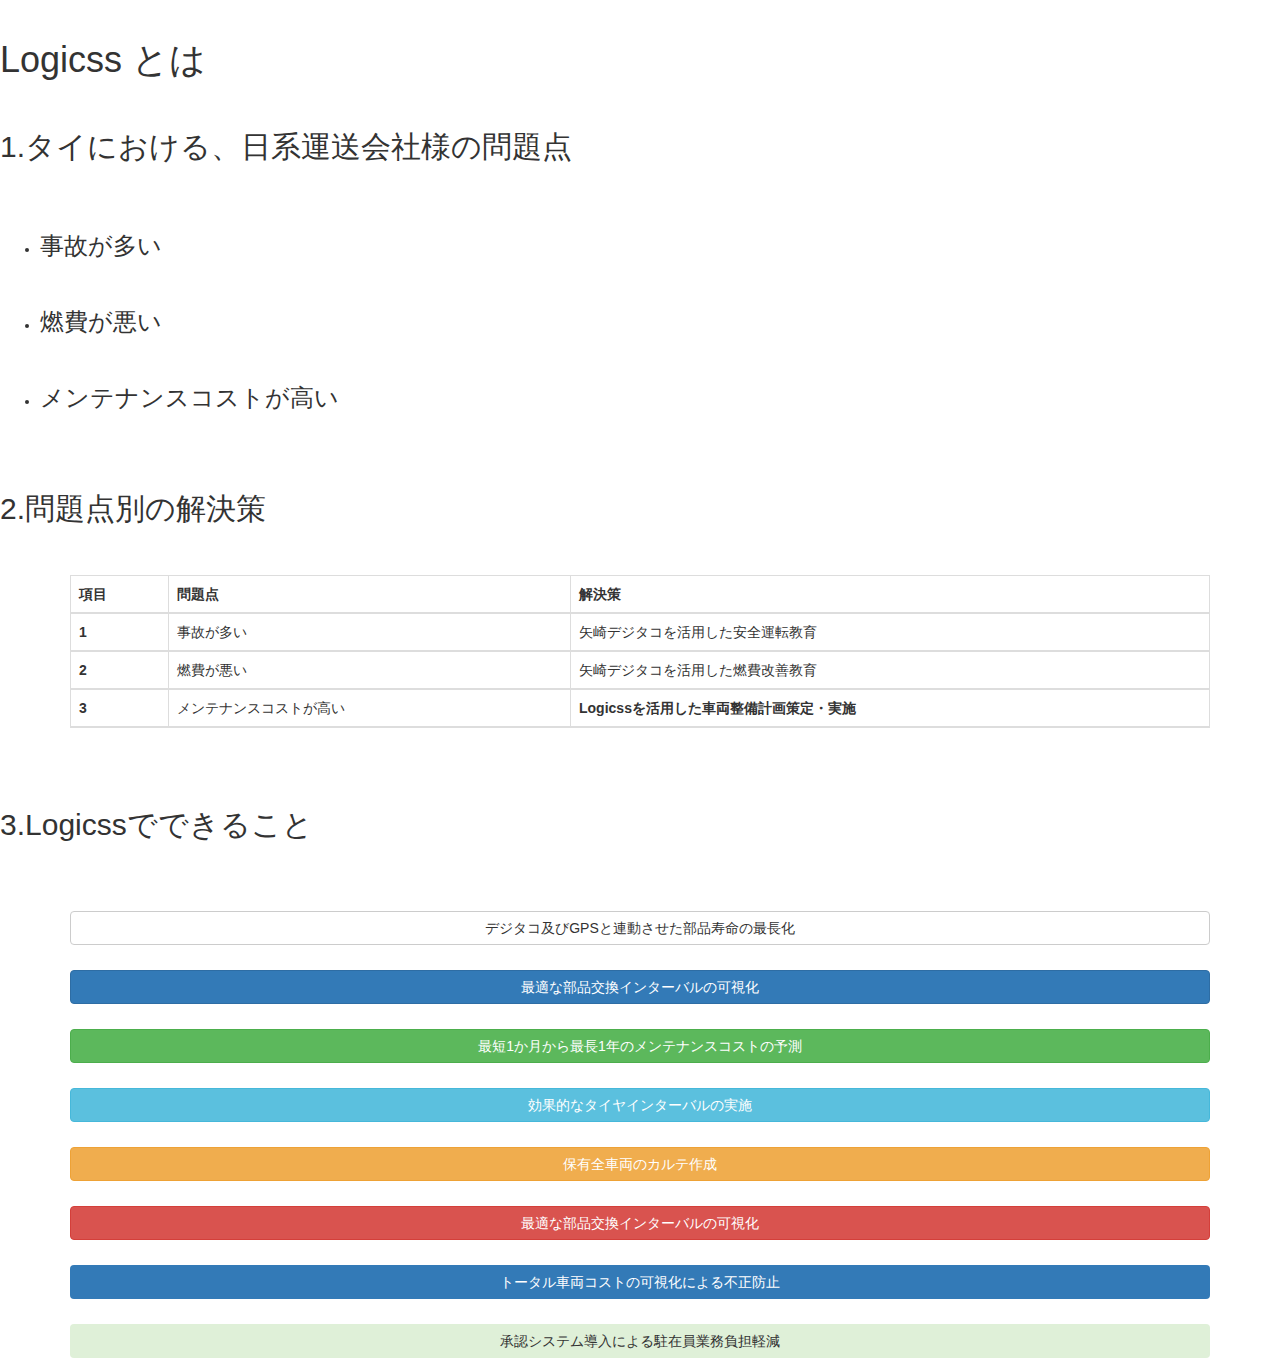
==== portfolio1.html @ ad46bc04 "1st commit portfolio" ====
<!DOCTYPE html>
<html lang="ja">
  <head>
    <meta charset="utf-8">
    <meta http-equiv="X-UA-Compatible" content="IE=edge">
    <meta name="viewport" content="width=device-width, initial-scale=1">
    <title>Logicssシステムのご紹介 </title>
    <!-- BootstrapのCSS読み込み -->
    <link rel="stylesheet" href="//maxcdn.bootstrapcdn.com/bootstrap/3.3.5/css/bootstrap.min.css">
    <!-- jQuery読み込み -->
    <script src="//ajax.googleapis.com/ajax/libs/jquery/1.11.3/jquery.min.js"></script>
    <!-- BootstrapのJS読み込み -->
    <script src="//maxcdn.bootstrapcdn.com/bootstrap/3.3.5/js/bootstrap.min.js"></script>
  </head>
   <body>
  　<h1>Logicss とは</h1>
  　 <h2>1.タイにおける、日系運送会社様の問題点</h2>
  　 <ul>
  　 <li><h3>事故が多い</h3></li>
  　 <li><h3>燃費が悪い</h3></li>
  　 <li><h3>メンテナンスコストが高い</h3></li>
  　 </ul>
  　<h2>2.問題点別の解決策</h2>
    
  　　<div class="container">
  　　<table class="table table-striped table-bordered">
  　　<thead>
  　　<tr>
  　　<th>項目</th>
  　　<th>問題点</th>
  　　<th>解決策</th>
  　　</tr>
  　　</thead>
  　　<thead>
  　　<tr>
  　　<th scope=row>1</th>
  　　<td>事故が多い</td>
  　　<td>矢崎デジタコを活用した安全運転教育</td>
  　　</tr>
  　　<tr>
  　　<th scope=row>2</th>
  　　<td>燃費が悪い</td>
  　　<td>矢崎デジタコを活用した燃費改善教育</td>
  　　</tr> 
  　　<tr>
  　　<th scope=row>3</th>
  　　<td>メンテナンスコストが高い</td>
  　　<td><strong>Logicssを活用した車両整備計画策定・実施</strong></td>
      </tr>  
  　　</thead>
  　　</table>  
  　　</div>
  　<h2>3.Logicssでできること</h2>
  　<div class="container">
  　<P> 
  　 <button type="button" class="btn btn-default btn-block">デジタコ及びGPSと連動させた部品寿命の最長化</button>
  　 <button type="button" class="btn btn-primary btn-block">最適な部品交換インターバルの可視化</button>
  　 <button type="button" class="btn btn-success btn-block">最短1か月から最長1年のメンテナンスコストの予測</button>
  　 <button type="button" class="btn btn-info btn-block">効果的なタイヤインターバルの実施</button>
  　 <button type="button" class="btn btn-warning btn-block">保有全車両のカルテ作成</button>
  　 <button type="button" class="btn btn-danger btn-block">最適な部品交換インターバルの可視化</button>
  　 <button type="button" class="btn bg-primary btn-block">トータル車両コストの可視化による不正防止</button>
  　 <button type="button" class="btn bg-success btn-block">承認システム導入による駐在員業務負担軽減</button>
    </p>
    </div>
    
    </body>
</html>
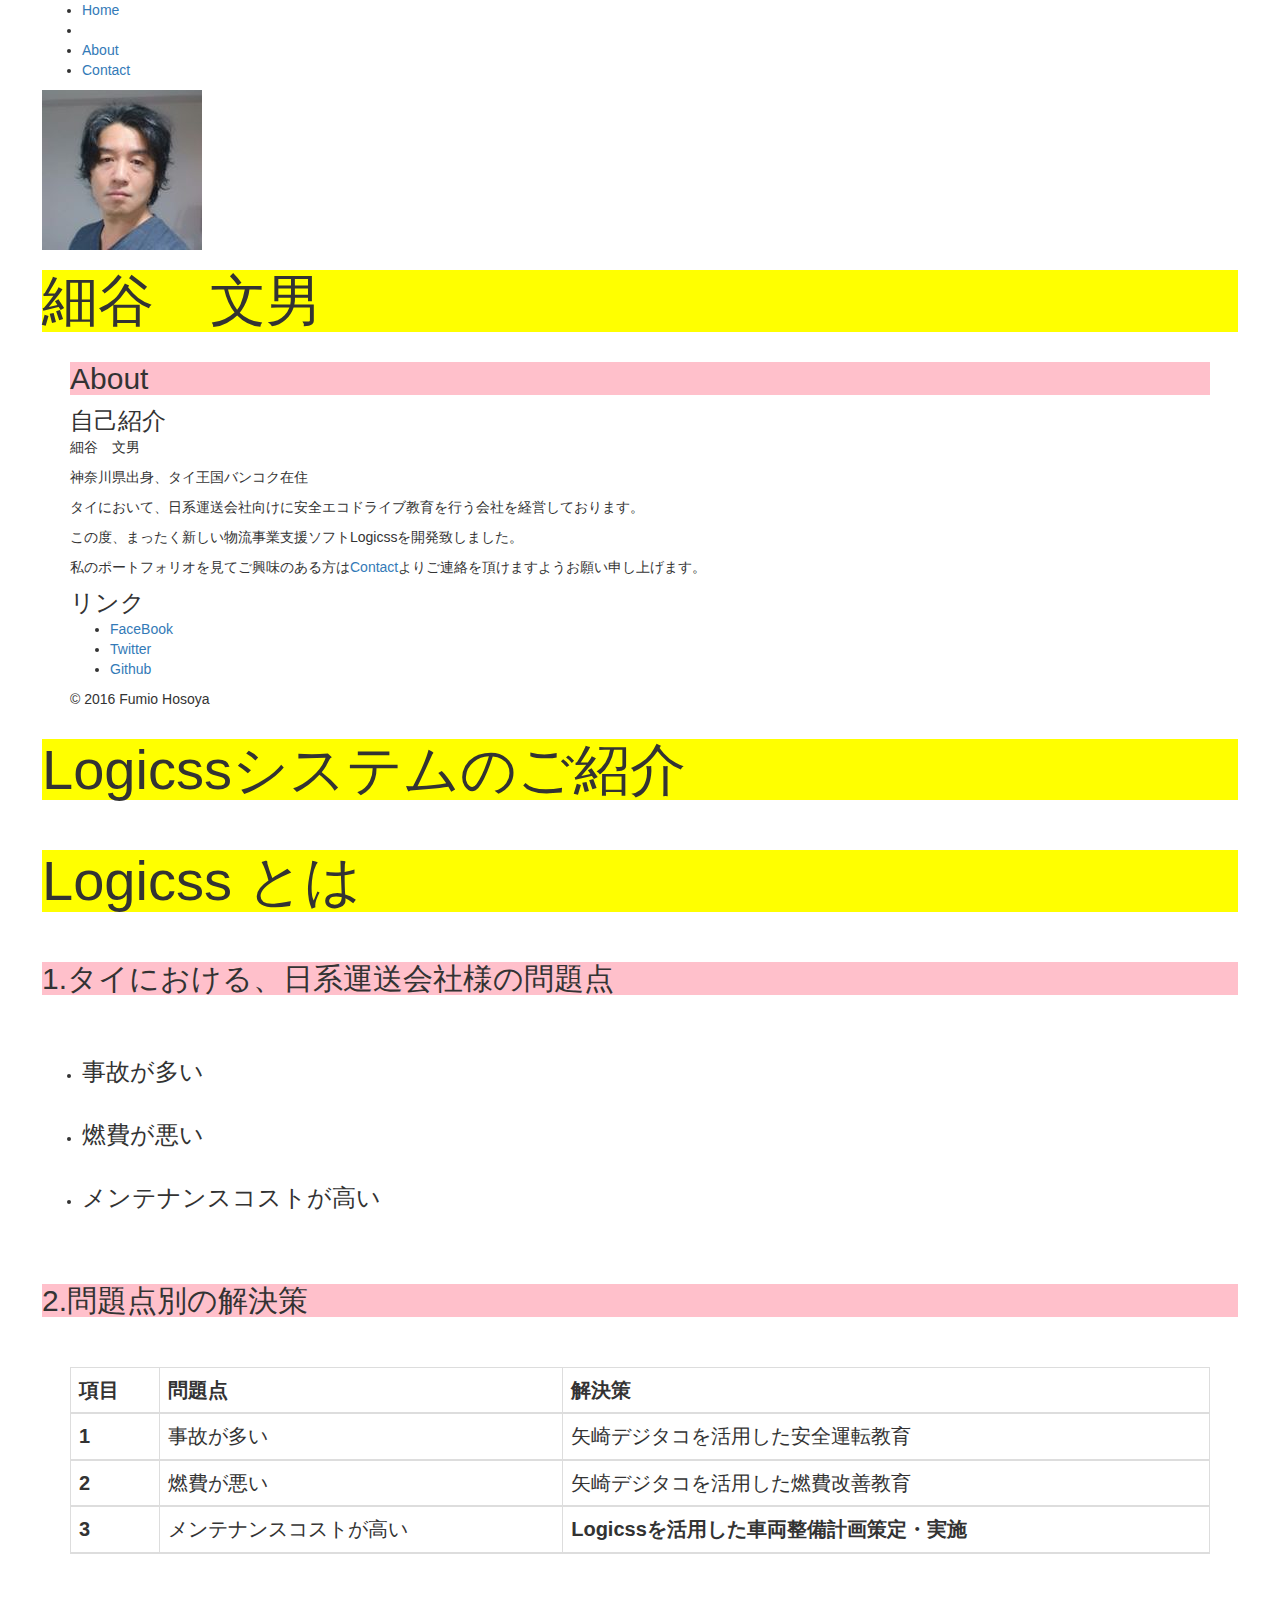
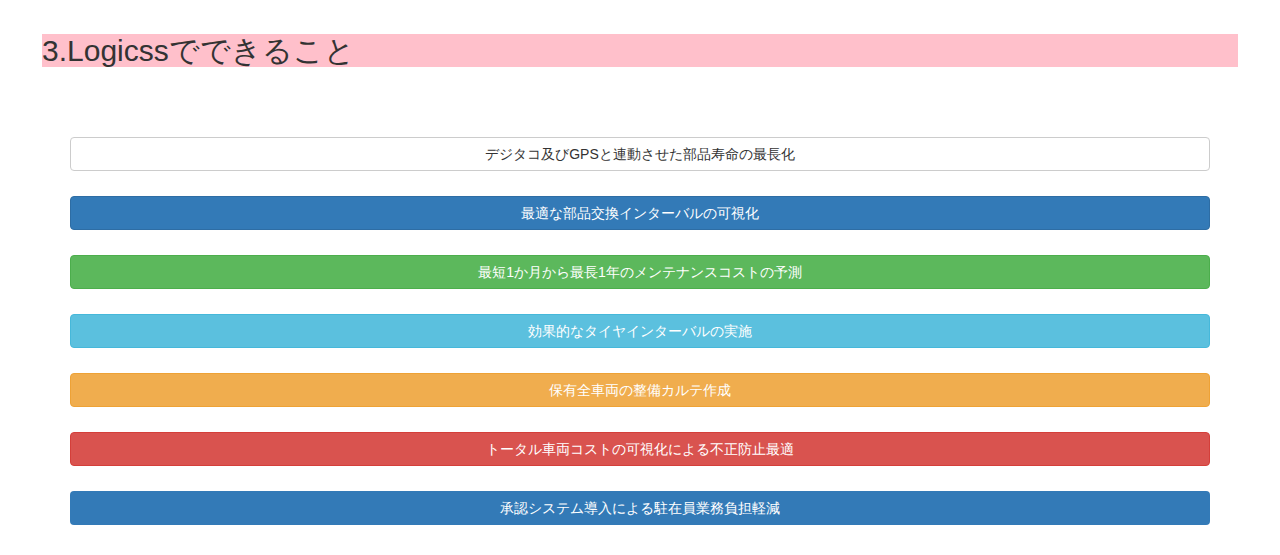
==== commit 6c0f4bfd: "portfolio update3" ====
--- a/portfolio1.html
+++ b/portfolio1.html
@@ -4,17 +4,70 @@
     <meta charset="utf-8">
     <meta http-equiv="X-UA-Compatible" content="IE=edge">
     <meta name="viewport" content="width=device-width, initial-scale=1">
-    <title>Logicssシステムのご紹介 </title>
+    <head>
+    <title>細谷　文男｜｜About</title>
+    <link rel+"stylesheet" href="about css">
+    </head>
+    <body>
+      <header>
+        <nav>
+          <ul>
+          <li><a href=index.html">Home</a><li>
+          <li><a href=about.html" class="selected">About</a></li>
+          <li><a href="contact.html">Contact</a></li>
+          </ul>
+        </nav>
+        <div id="logo">
+          <img src="portfolio.jpg" alt="">
+          <h1>細谷　文男</h1>
+        </div>
+      </header>
+      <div class="container"
+       <section>
+        <h2>About</h2>
+        <h3>自己紹介</h3>
+        <p>細谷　文男</p>
+        <p>神奈川県出身、タイ王国バンコク在住</p>
+        <p>タイにおいて、日系運送会社向けに安全エコドライブ教育を行う会社を経営しております。</p>
+        <p>この度、まったく新しい物流事業支援ソフトLogicssを開発致しました。</p>
+        <P>私のポートフォリオを見てご興味のある方は<a href="contract.html">Contact</a>よりご連絡を頂けますようお願い申し上げます。</P>
+        <H3>リンク</H3>
+        <ul>
+          <li><a href="https://www.facebook.com/fumiohosoya" target="_blank">FaceBook</a></li>
+          <li><a href="https://twitter.com/fumiohosoya" target="_blank">Twitter</a></li>
+          <li><a href="https://www.github/fumiohosoya" target="_blank">Github</a></li>
+        </ul>  
+       </section>
+       <footer>
+          <p>&copy; 2016 Fumio Hosoya</p>
+       </footer>    
+       </div>
+    </body>
+    </html>
+    <h1>Logicssシステムのご紹介 </h1>
     <!-- BootstrapのCSS読み込み -->
     <link rel="stylesheet" href="//maxcdn.bootstrapcdn.com/bootstrap/3.3.5/css/bootstrap.min.css">
     <!-- jQuery読み込み -->
     <script src="//ajax.googleapis.com/ajax/libs/jquery/1.11.3/jquery.min.js"></script>
     <!-- BootstrapのJS読み込み -->
     <script src="//maxcdn.bootstrapcdn.com/bootstrap/3.3.5/js/bootstrap.min.js"></script>
-  </head>
-   <body>
-  　<h1>Logicss とは</h1>
+    <head>
+    <style type="text/css">
+    body { background: white; }
+    body { margin-left: 3em; margin-right: 3em; }
+    h1 { background: yellow; font-size: 4em;}
+    h2 { background: pink; font-size: 30px;} 
+    h3 { line-height: 0.5em; }
+    th { font-size: 20px; }
+    td { font-size: 20px; }
+    btn { font-size: 4em; }
+    button { font-size: 4em; }
+    </style>
+    </head>
+     <body>
+   　<h1>Logicss とは</h1>
   　 <h2>1.タイにおける、日系運送会社様の問題点</h2>
+  　  
   　 <ul>
   　 <li><h3>事故が多い</h3></li>
   　 <li><h3>燃費が悪い</h3></li>
@@ -23,8 +76,8 @@
   　<h2>2.問題点別の解決策</h2>
     
   　　<div class="container">
-  　　<table class="table table-striped table-bordered">
-  　　<thead>
+  　　<table class="table table-striped: table-bordered">
+  　　　<thead>
   　　<tr>
   　　<th>項目</th>
   　　<th>問題点</th>
@@ -52,19 +105,19 @@
   　　</div>
   　<h2>3.Logicssでできること</h2>
   　<div class="container">
-  　<P> 
+  　  <p>
   　 <button type="button" class="btn btn-default btn-block">デジタコ及びGPSと連動させた部品寿命の最長化</button>
   　 <button type="button" class="btn btn-primary btn-block">最適な部品交換インターバルの可視化</button>
   　 <button type="button" class="btn btn-success btn-block">最短1か月から最長1年のメンテナンスコストの予測</button>
   　 <button type="button" class="btn btn-info btn-block">効果的なタイヤインターバルの実施</button>
-  　 <button type="button" class="btn btn-warning btn-block">保有全車両のカルテ作成</button>
-  　 <button type="button" class="btn btn-danger btn-block">最適な部品交換インターバルの可視化</button>
-  　 <button type="button" class="btn bg-primary btn-block">トータル車両コストの可視化による不正防止</button>
-  　 <button type="button" class="btn bg-success btn-block">承認システム導入による駐在員業務負担軽減</button>
-    </p>
+  　 <button type="button" class="btn btn-warning btn-block">保有全車両の整備カルテ作成</button>
+  　 <button type="button" class="btn btn-danger btn-block">トータル車両コストの可視化による不正防止最適</button>
+  　 <button type="button" class="btn bg-primary btn-block">承認システム導入による駐在員業務負担軽減</button>
+  　  </p>
     </div>
-    
     </body>
+   </style>
+  </head> 
 </html>
 
 
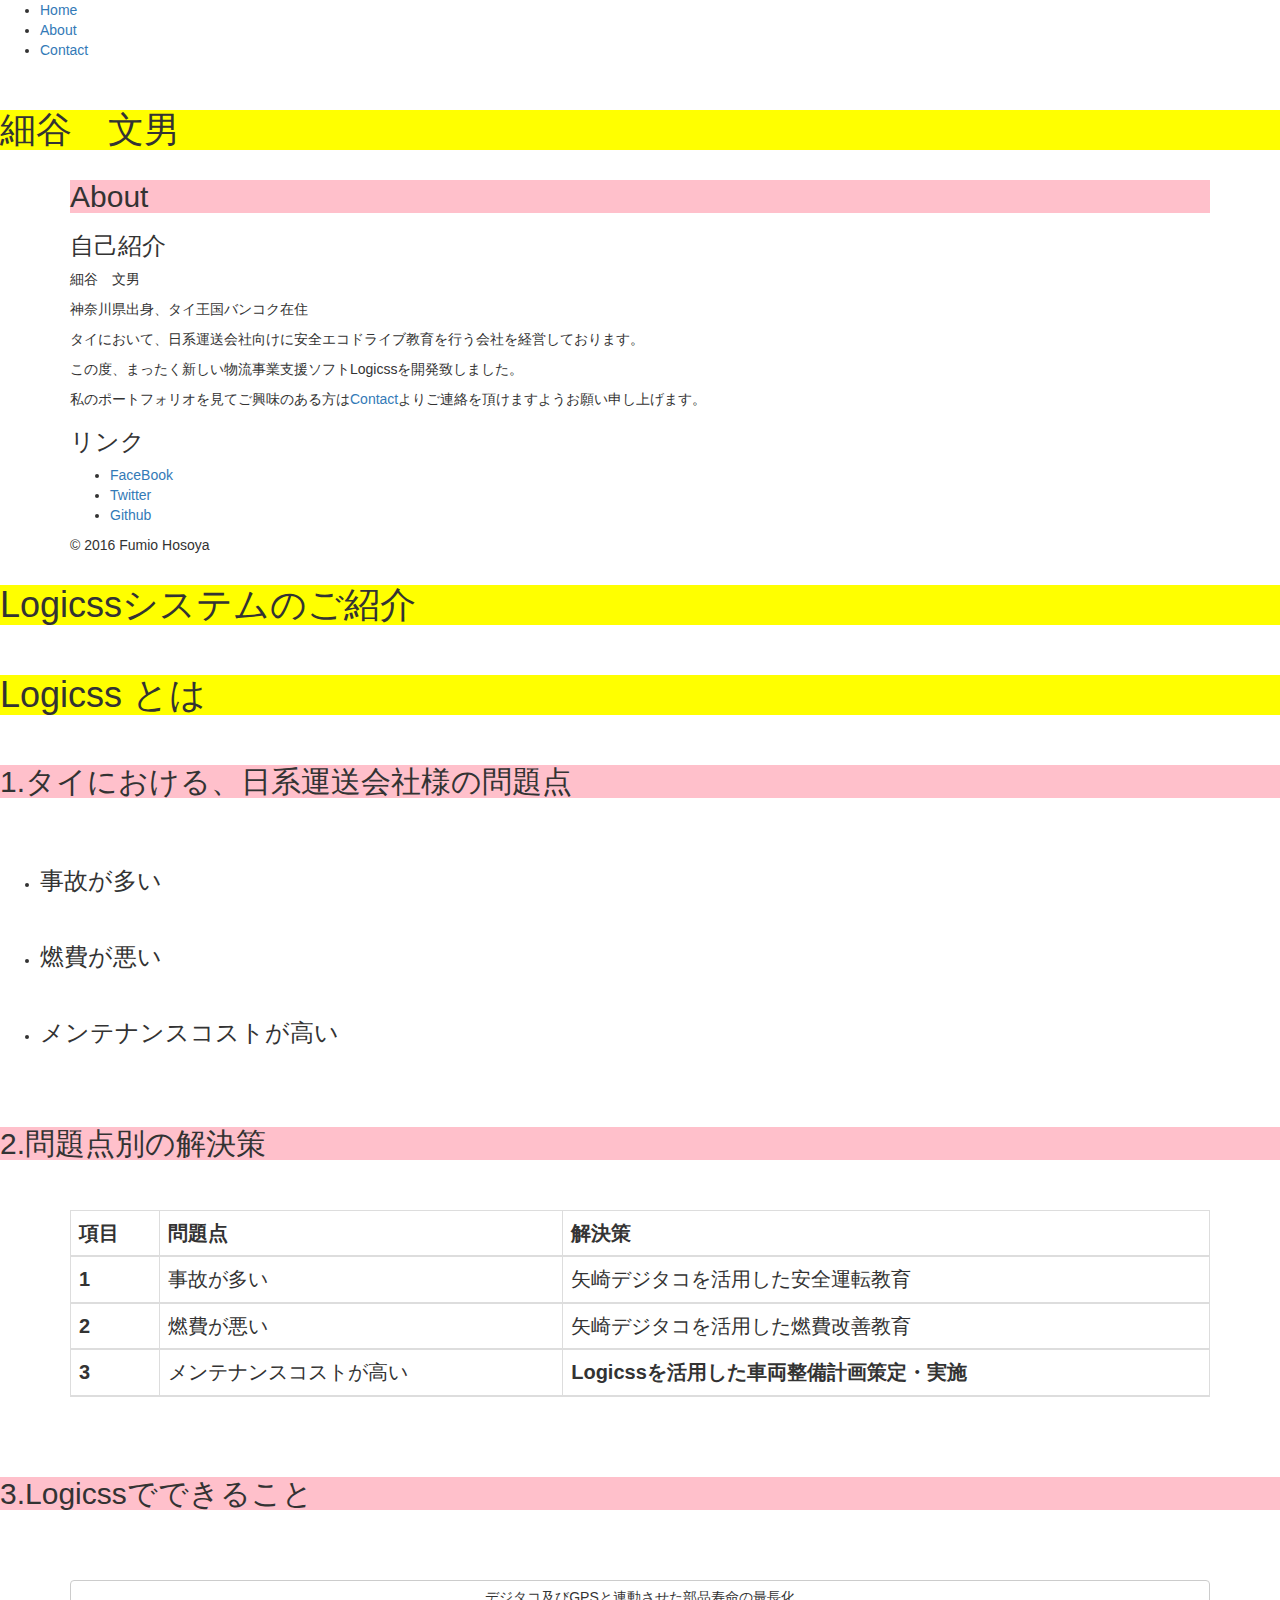
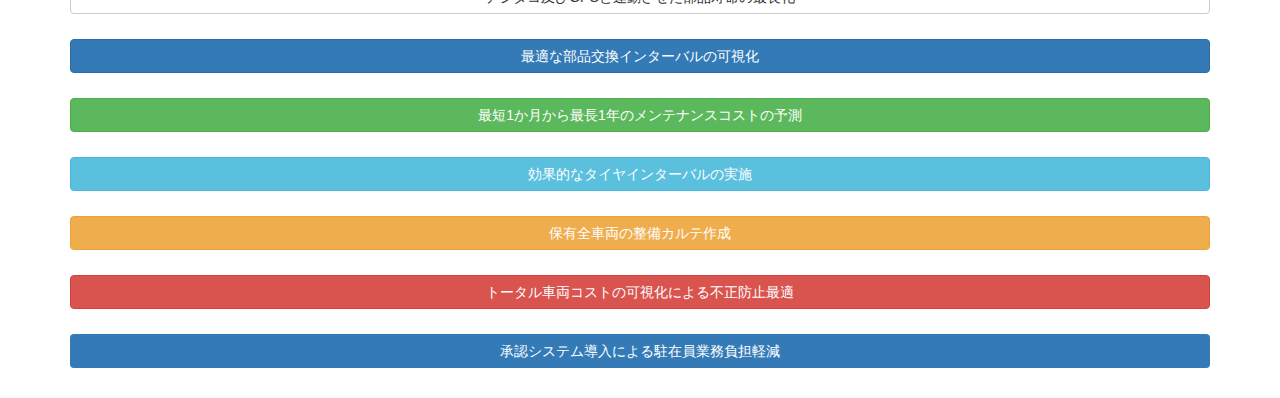
==== commit d40a99b6: "revised6" ====
--- a/portfolio1.html
+++ b/portfolio1.html
@@ -1,29 +1,36 @@
 <!DOCTYPE html>
 <html lang="ja">
   <head>
-    <meta charset="utf-8">
-    <meta http-equiv="X-UA-Compatible" content="IE=edge">
-    <meta name="viewport" content="width=device-width, initial-scale=1">
+    <body>
+    <header>
+   <meta charset="utf-8">
+   <meta http-equiv="X-UA-Compatible" content="IE=edge">
+   <meta name="viewport" content="width=device-width, initial-scale=1">
+    <title>細谷　文男｜｜About</title>
     <head>
-    <title>細谷　文男｜｜About</title>
-    <link rel+"stylesheet" href="about css">
+    <style type="text/css">
+    body { background: gray; } 
+    h1 { background: yellow; font-size: 4em; }
+    h2 { background: pink; font-size: 30px; } 
+    h3 { line-height: 0.5em; }
+    th { font-size: 20px; }
+    td { font-size: 20px; }
+    </style>
     </head>
     <body>
-      <header>
-        <nav>
+      <nav>
           <ul>
-          <li><a href=index.html">Home</a><li>
-          <li><a href=about.html" class="selected">About</a></li>
-          <li><a href="contact.html">Contact</a></li>
+            <li><a href="index.html">Home</a></li>
+            <li><a href="about.html" class="selected">About</a></li>
+            <li><a href="contact.html">Contact</a></li>
           </ul>
         </nav>
         <div id="logo">
-          <img src="portfolio.jpg" alt="">
+          <img src="portfolio1.jpg" alt="">
           <h1>細谷　文男</h1>
         </div>
-      </header>
-      <div class="container"
-       <section>
+      <div class="container">
+      <section>
         <h2>About</h2>
         <h3>自己紹介</h3>
         <p>細谷　文男</p>
@@ -42,8 +49,6 @@
           <p>&copy; 2016 Fumio Hosoya</p>
        </footer>    
        </div>
-    </body>
-    </html>
     <h1>Logicssシステムのご紹介 </h1>
     <!-- BootstrapのCSS読み込み -->
     <link rel="stylesheet" href="//maxcdn.bootstrapcdn.com/bootstrap/3.3.5/css/bootstrap.min.css">
@@ -51,30 +56,15 @@
     <script src="//ajax.googleapis.com/ajax/libs/jquery/1.11.3/jquery.min.js"></script>
     <!-- BootstrapのJS読み込み -->
     <script src="//maxcdn.bootstrapcdn.com/bootstrap/3.3.5/js/bootstrap.min.js"></script>
-    <head>
-    <style type="text/css">
-    body { background: white; }
-    body { margin-left: 3em; margin-right: 3em; }
-    h1 { background: yellow; font-size: 4em;}
-    h2 { background: pink; font-size: 30px;} 
-    h3 { line-height: 0.5em; }
-    th { font-size: 20px; }
-    td { font-size: 20px; }
-    btn { font-size: 4em; }
-    button { font-size: 4em; }
-    </style>
-    </head>
-     <body>
+
    　<h1>Logicss とは</h1>
   　 <h2>1.タイにおける、日系運送会社様の問題点</h2>
-  　  
   　 <ul>
   　 <li><h3>事故が多い</h3></li>
   　 <li><h3>燃費が悪い</h3></li>
   　 <li><h3>メンテナンスコストが高い</h3></li>
   　 </ul>
   　<h2>2.問題点別の解決策</h2>
-    
   　　<div class="container">
   　　<table class="table table-striped: table-bordered">
   　　　<thead>
@@ -116,8 +106,8 @@
   　  </p>
     </div>
     </body>
-   </style>
-  </head> 
+    </header>
+  </head>
 </html>
 
 
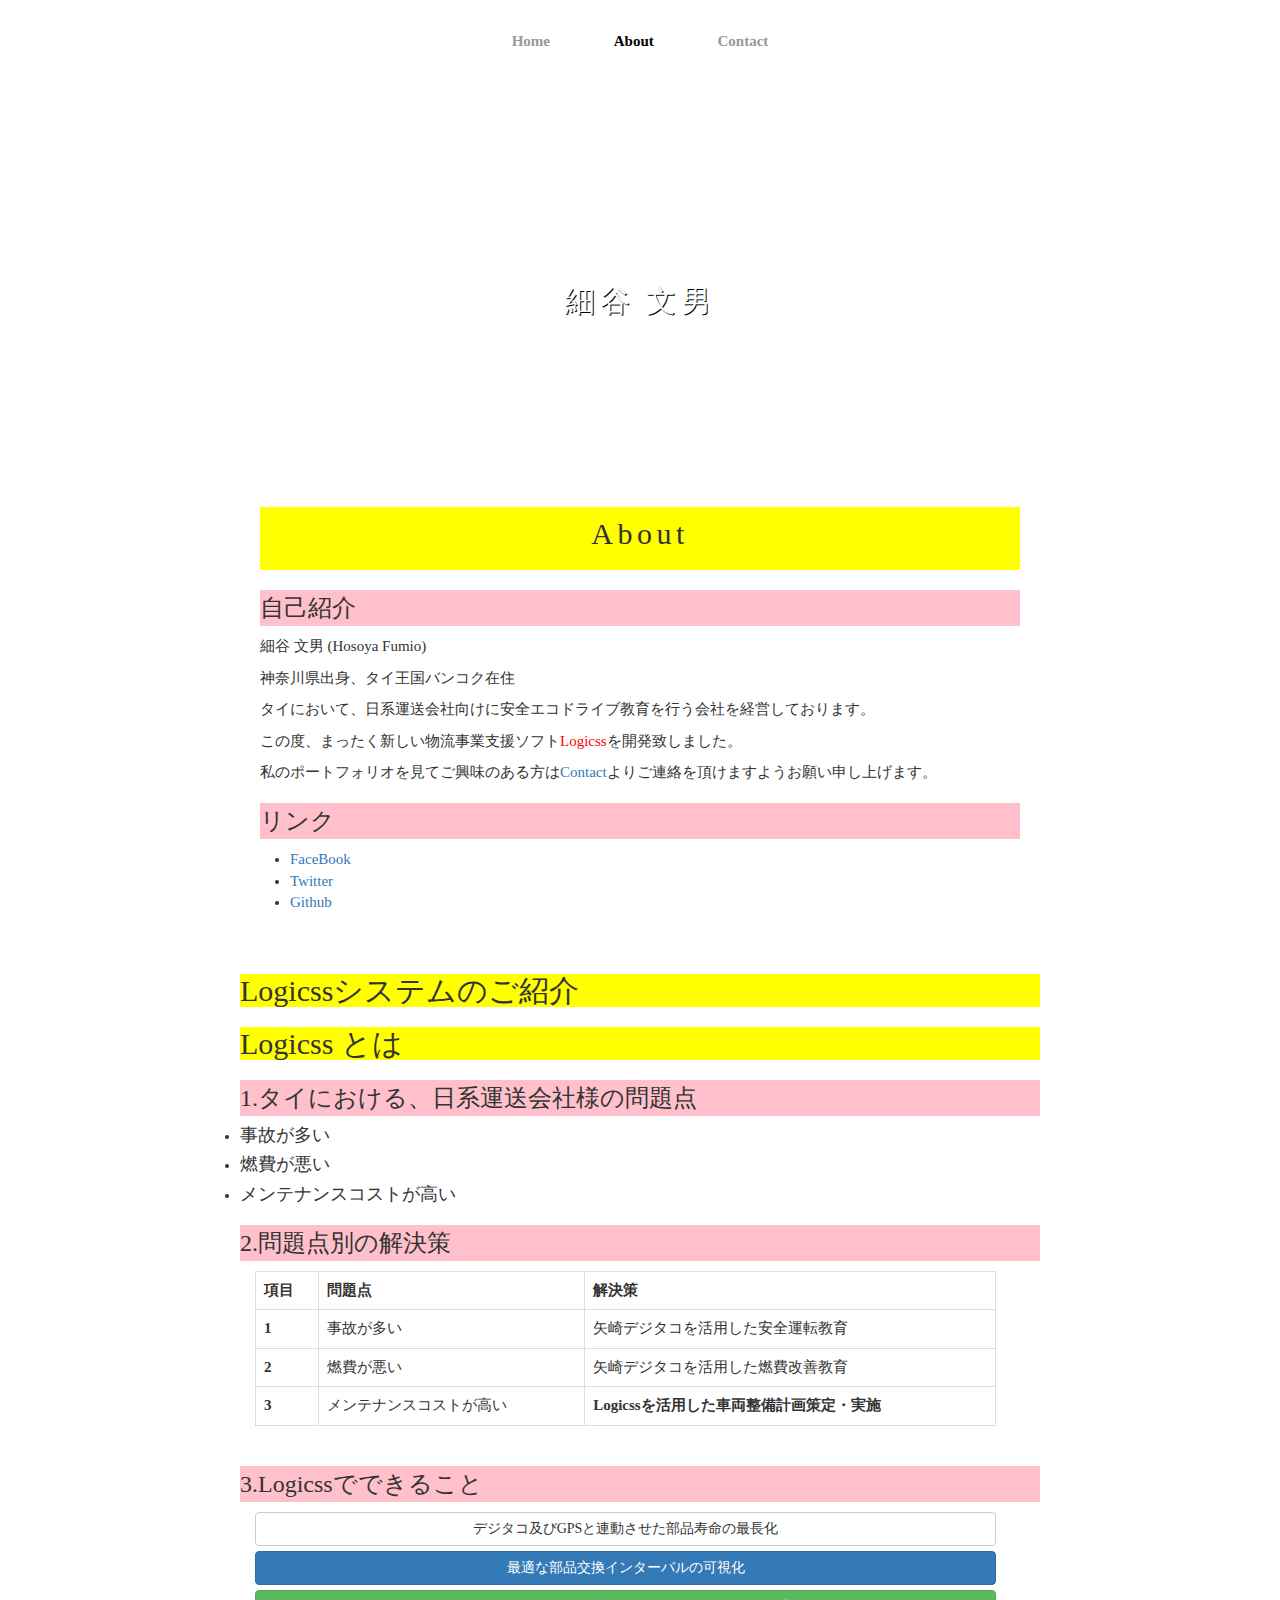
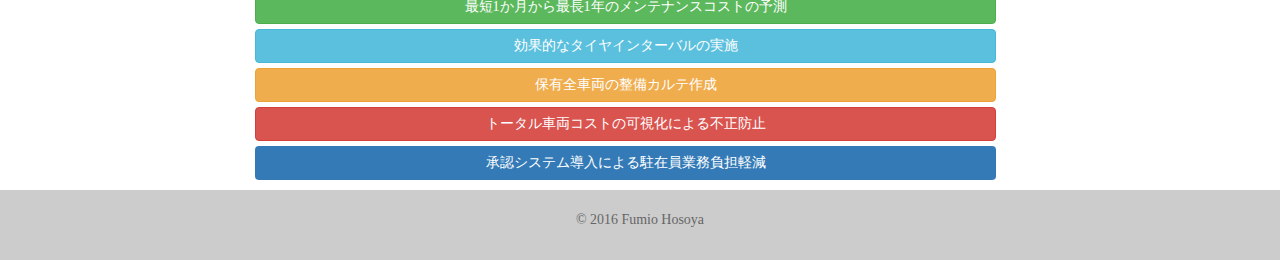
==== commit 5c59219e: "revised9" ====
--- a/portfolio1.html
+++ b/portfolio1.html
@@ -1,113 +1,104 @@
 <!DOCTYPE html>
 <html lang="ja">
   <head>
+    <meta charset="utf-8">
+    <meta http-equiv="X-UA-Compatible" content="IE=edge">
+    <meta name="viewport" content="width=device-width, initial-scale=1"> 
+    <title>細谷  文男｜About</title>
+    <link rel="stylesheet" href="//maxcdn.bootstrapcdn.com/bootstrap/3.3.5/css/bootstrap.min.css">
+    <!-- jQuery読み込み -->
+    <script src="//ajax.googleapis.com/ajax/libs/jquery/1.11.3/jquery.min.js"></script>
+    <!-- BootstrapのJS読み込み -->
+    <script src="//maxcdn.bootstrapcdn.com/bootstrap/3.3.5/js/bootstrap.min.js"></script>
+　　<link rel="stylesheet"  href="about.css">
+    </head>  
     <body>
-    <header>
-   <meta charset="utf-8">
-   <meta http-equiv="X-UA-Compatible" content="IE=edge">
-   <meta name="viewport" content="width=device-width, initial-scale=1">
-    <title>細谷　文男｜｜About</title>
-    <head>
-    <style type="text/css">
-    body { background: gray; } 
-    h1 { background: yellow; font-size: 4em; }
-    h2 { background: pink; font-size: 30px; } 
-    h3 { line-height: 0.5em; }
-    th { font-size: 20px; }
-    td { font-size: 20px; }
-    </style>
-    </head>
-    <body>
-      <nav>
+       <nav>
           <ul>
             <li><a href="index.html">Home</a></li>
             <li><a href="about.html" class="selected">About</a></li>
             <li><a href="contact.html">Contact</a></li>
           </ul>
         </nav>
+      <header>  
         <div id="logo">
           <img src="portfolio1.jpg" alt="">
-          <h1>細谷　文男</h1>
+          <h1>細谷  文男</h1>
         </div>
-      <div class="container">
+      </header>
+      <div class="container1">
       <section>
         <h2>About</h2>
         <h3>自己紹介</h3>
-        <p>細谷　文男</p>
+        <p>細谷  文男 (Hosoya Fumio)</p>
         <p>神奈川県出身、タイ王国バンコク在住</p>
         <p>タイにおいて、日系運送会社向けに安全エコドライブ教育を行う会社を経営しております。</p>
-        <p>この度、まったく新しい物流事業支援ソフトLogicssを開発致しました。</p>
+        <p>この度、まったく新しい物流事業支援ソフト<span class="red">Logicss</span>を開発致しました。</p>
         <P>私のポートフォリオを見てご興味のある方は<a href="contract.html">Contact</a>よりご連絡を頂けますようお願い申し上げます。</P>
         <H3>リンク</H3>
-        <ul>
+        <ul class="urllist">
           <li><a href="https://www.facebook.com/fumiohosoya" target="_blank">FaceBook</a></li>
           <li><a href="https://twitter.com/fumiohosoya" target="_blank">Twitter</a></li>
-          <li><a href="https://www.github/fumiohosoya" target="_blank">Github</a></li>
+          <li><a href="https://github.com/fumiohosoya" target="_blank">Github</a></li>
         </ul>  
        </section>
-       <footer>
+      
+
+    <h2>Logicssシステムのご紹介 </h2>
+
+     <h2>Logicss とは</h2>
+     <h3>1.タイにおける、日系運送会社様の問題点</h3>
+     <ul>
+       <li><h4>事故が多い</h4></li>
+       <li><h4>燃費が悪い</h4></li>
+       <li><h4>メンテナンスコストが高い</h4></li>
+     </ul>
+    <h3>2.問題点別の解決策</h3>
+      <div class="container">
+      <table class="table table-bordered">
+
+      <tr>
+        <th>項目</th>
+        <th>問題点</th>
+        <th>解決策</th>
+      </tr>
+      <tr>
+        <th scope=row>1</th>
+        <td>事故が多い</td>
+        <td>矢崎デジタコを活用した安全運転教育</td>
+      </tr>
+      <tr>
+      <th scope=row>2</th>
+        <td>燃費が悪い</td>
+        <td>矢崎デジタコを活用した燃費改善教育</td>
+      </tr> 
+      <tr>
+      <th scope=row>3</th>
+        <td>メンテナンスコストが高い</td>
+        <td><strong>Logicssを活用した車両整備計画策定・実施</strong></td>
+      </tr>  
+
+      </table>  
+      </div>
+    <h3>3.Logicssでできること</h3>
+    <div class="container">
+      <p>
+     <button type="button" class="btn btn-default btn-block">デジタコ及びGPSと連動させた部品寿命の最長化</button>
+     <button type="button" class="btn btn-primary btn-block">最適な部品交換インターバルの可視化</button>
+     <button type="button" class="btn btn-success btn-block">最短1か月から最長1年のメンテナンスコストの予測</button>
+     <button type="button" class="btn btn-info btn-block">効果的なタイヤインターバルの実施</button>
+     <button type="button" class="btn btn-warning btn-block">保有全車両の整備カルテ作成</button>
+     <button type="button" class="btn btn-danger btn-block">トータル車両コストの可視化による不正防止</button>
+     <button type="button" class="btn bg-primary btn-block">承認システム導入による駐在員業務負担軽減</button>
+      </p>
+    </div> <!-- container -->
+
+  </div> <!-- container1 -->
+
+     <footer>
           <p>&copy; 2016 Fumio Hosoya</p>
-       </footer>    
-       </div>
-    <h1>Logicssシステムのご紹介 </h1>
-    <!-- BootstrapのCSS読み込み -->
-    <link rel="stylesheet" href="//maxcdn.bootstrapcdn.com/bootstrap/3.3.5/css/bootstrap.min.css">
-    <!-- jQuery読み込み -->
-    <script src="//ajax.googleapis.com/ajax/libs/jquery/1.11.3/jquery.min.js"></script>
-    <!-- BootstrapのJS読み込み -->
-    <script src="//maxcdn.bootstrapcdn.com/bootstrap/3.3.5/js/bootstrap.min.js"></script>
-
-   　<h1>Logicss とは</h1>
-  　 <h2>1.タイにおける、日系運送会社様の問題点</h2>
-  　 <ul>
-  　 <li><h3>事故が多い</h3></li>
-  　 <li><h3>燃費が悪い</h3></li>
-  　 <li><h3>メンテナンスコストが高い</h3></li>
-  　 </ul>
-  　<h2>2.問題点別の解決策</h2>
-  　　<div class="container">
-  　　<table class="table table-striped: table-bordered">
-  　　　<thead>
-  　　<tr>
-  　　<th>項目</th>
-  　　<th>問題点</th>
-  　　<th>解決策</th>
-  　　</tr>
-  　　</thead>
-  　　<thead>
-  　　<tr>
-  　　<th scope=row>1</th>
-  　　<td>事故が多い</td>
-  　　<td>矢崎デジタコを活用した安全運転教育</td>
-  　　</tr>
-  　　<tr>
-  　　<th scope=row>2</th>
-  　　<td>燃費が悪い</td>
-  　　<td>矢崎デジタコを活用した燃費改善教育</td>
-  　　</tr> 
-  　　<tr>
-  　　<th scope=row>3</th>
-  　　<td>メンテナンスコストが高い</td>
-  　　<td><strong>Logicssを活用した車両整備計画策定・実施</strong></td>
-      </tr>  
-  　　</thead>
-  　　</table>  
-  　　</div>
-  　<h2>3.Logicssでできること</h2>
-  　<div class="container">
-  　  <p>
-  　 <button type="button" class="btn btn-default btn-block">デジタコ及びGPSと連動させた部品寿命の最長化</button>
-  　 <button type="button" class="btn btn-primary btn-block">最適な部品交換インターバルの可視化</button>
-  　 <button type="button" class="btn btn-success btn-block">最短1か月から最長1年のメンテナンスコストの予測</button>
-  　 <button type="button" class="btn btn-info btn-block">効果的なタイヤインターバルの実施</button>
-  　 <button type="button" class="btn btn-warning btn-block">保有全車両の整備カルテ作成</button>
-  　 <button type="button" class="btn btn-danger btn-block">トータル車両コストの可視化による不正防止最適</button>
-  　 <button type="button" class="btn bg-primary btn-block">承認システム導入による駐在員業務負担軽減</button>
-  　  </p>
-    </div>
+    </footer>    
     </body>
-    </header>
-  </head>
 </html>
 
 
--- a/about.css
+++ b/about.css
@@ -0,0 +1,104 @@
+* { margin: 0; padding: 0; }
+body { font-family: Meiryo; background: white; font-size: 15px; }
+h1 { background: none; font-size: 2em; }
+h2 { background: yellow; font-size: 30px; } 
+h3 { background: pink; line-height: 1.5em; }
+
+nav ul li { margin: 0 20px; display: inline-block; } 
+nav { text-align: center; background: #fff; } 
+nav ul li a { text-decoration: none; color: 999; font-weight: bold;}
+nav ul li a.selected { color: #000; }
+nav {
+    margin: 0 0 30px 0;
+    padding: 10px 0;
+    text-align: center
+}
+
+nav ul {
+    margin: 0 10px;
+    padding: 0;
+}
+
+nav ul li {
+    margin: 0 20px;
+    padding: 0;
+    display: inline-block;
+}
+
+nav ul li a {
+    padding: 15px 10px;
+    text-decoration: none;
+    color: #999;
+    font-weight: bold;
+}
+
+nav ul li a.selected {
+    color: #000;
+}
+
+header {
+    background-image: url("bg.jpg");
+    background-position: center top; margin: 30px;
+    background-size: 1300px 500px;
+    background-repeat: no-repeat;
+    padding-bottom: 50px;
+}
+
+#logo {
+        padding: 150px 0;
+    text-align: center;
+}
+
+#logo img {
+    
+    max-width: 120px;
+    border: 5px solid #fff;
+    border-radius: 100%;
+}
+
+#logo h1 { 
+    letter-spacing: 0.15em;
+    color: #fff;
+    text-shadow: 1px 1px 0px #000;
+}
+
+.container1 {
+    max-width: 800px;
+    margin: -100px auto 0;
+    background-color: #fff;
+}
+
+section {
+    padding: 30px 20px;
+}
+
+section h2 {
+    padding: 10px 0 20px 0;
+    text-align: center;
+    letter-spacing: 0.15em;
+}
+
+footer {
+    padding: 20px 0;
+    font-size: 93%;
+    text-align: center;
+    background-color: #ccc;
+    color: #666;
+}
+
+span { 
+    color: red;
+}
+
+.urllist {
+    margin-left: 30px;
+}
+
+.btn-block {
+    width: 65%;
+}
+
+.table-bordered {
+    width: 65%;
+}
+
